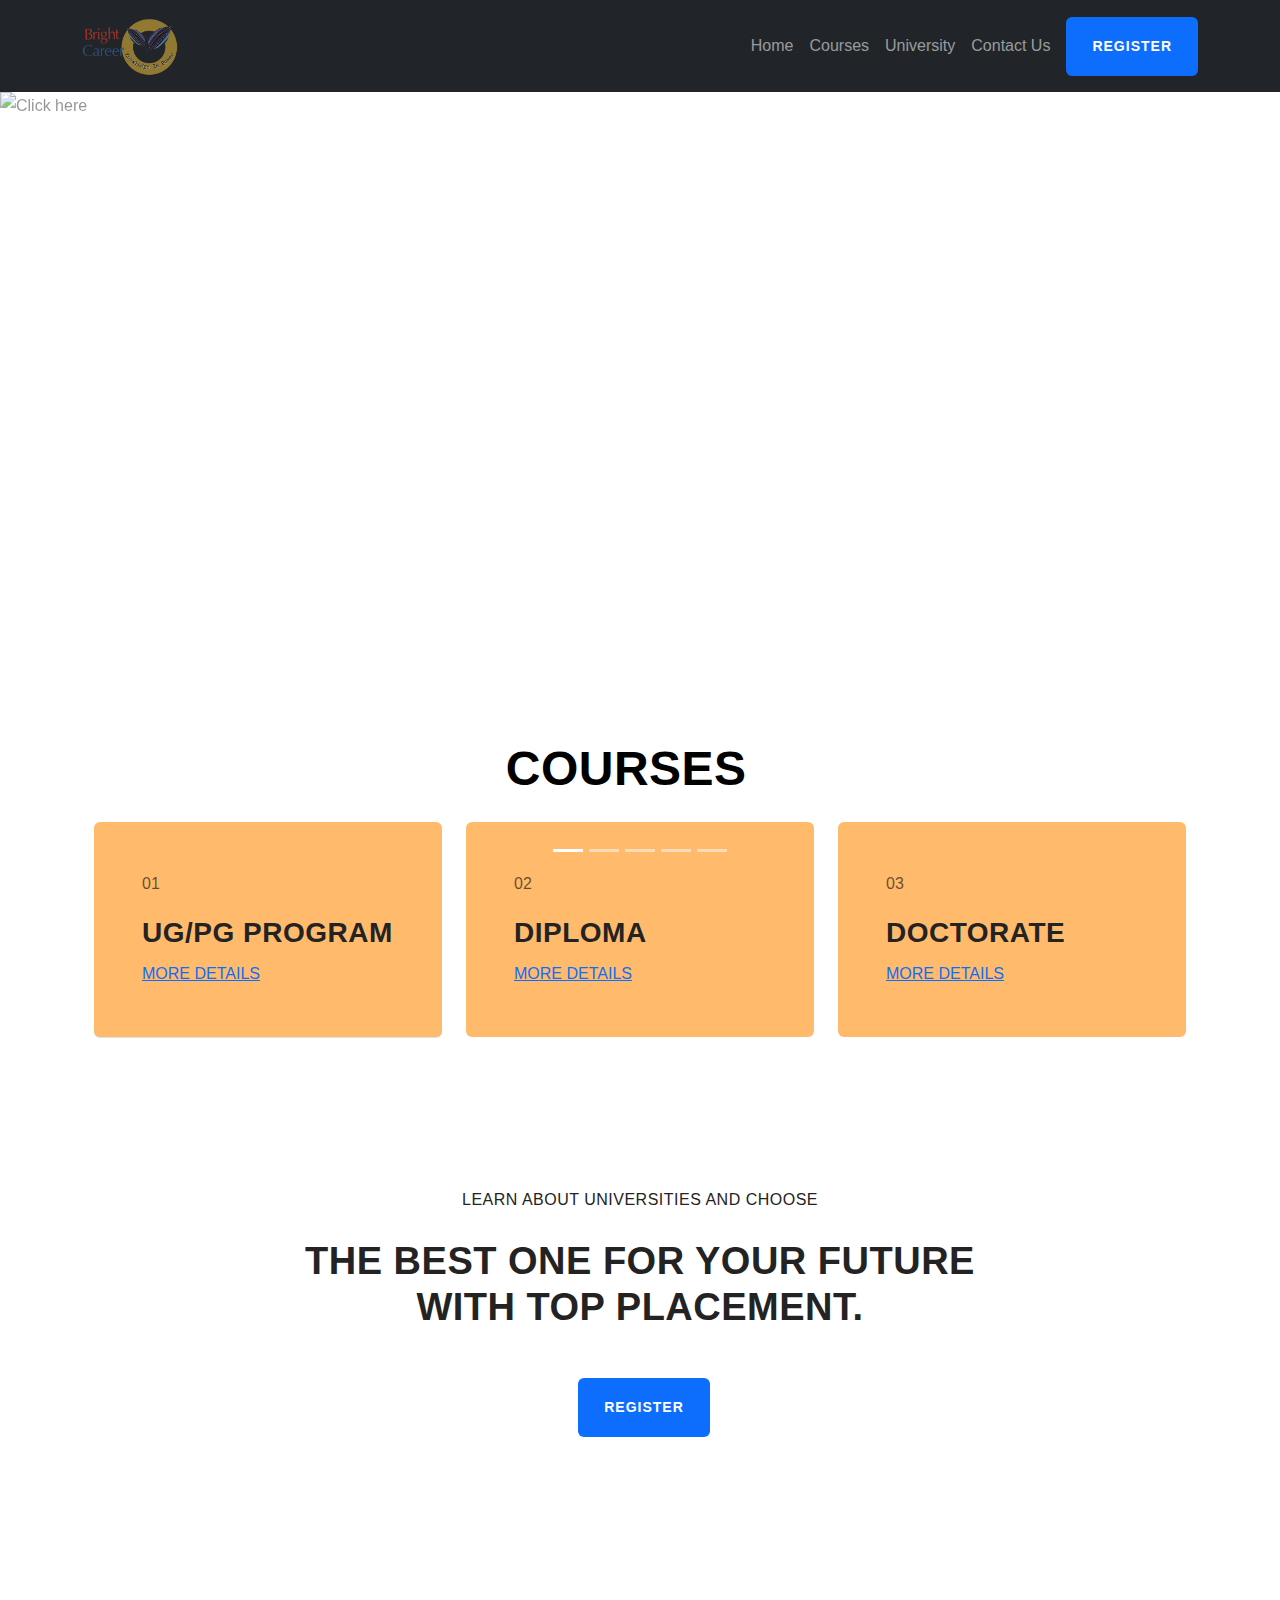
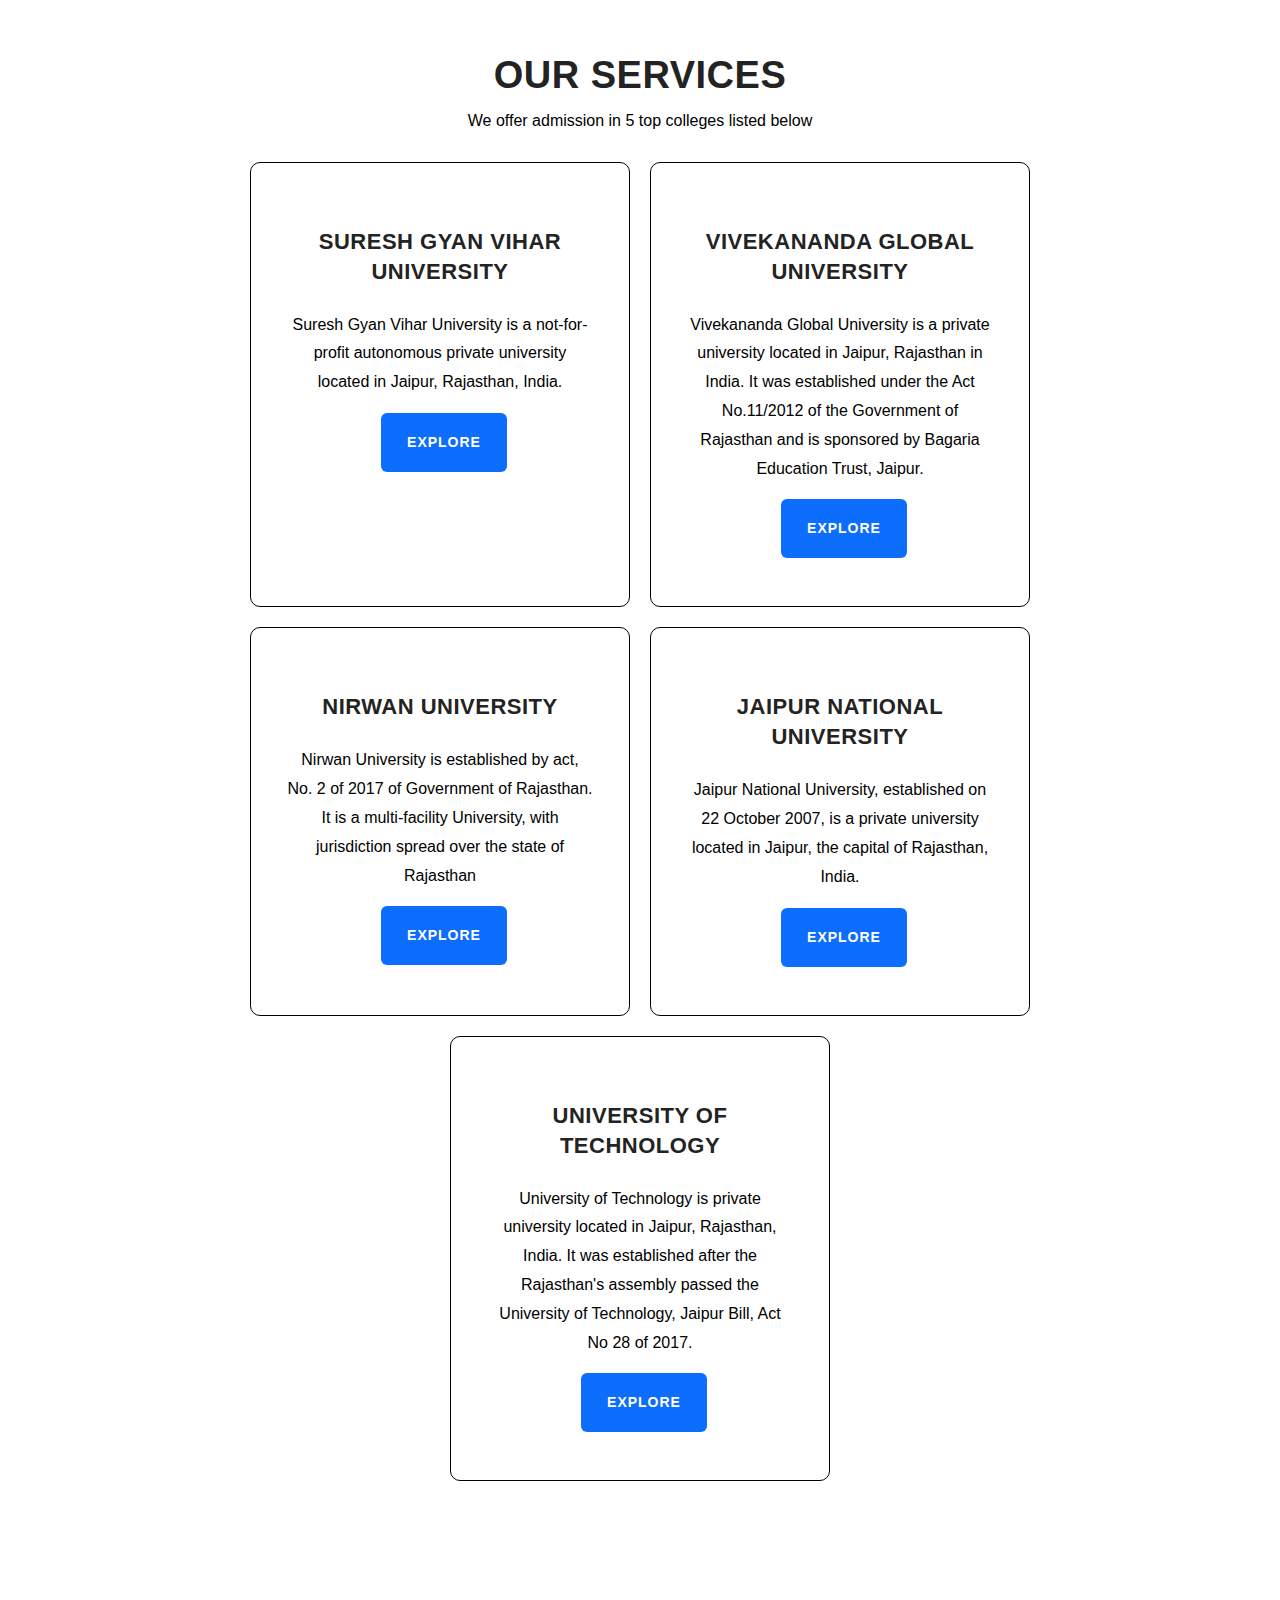
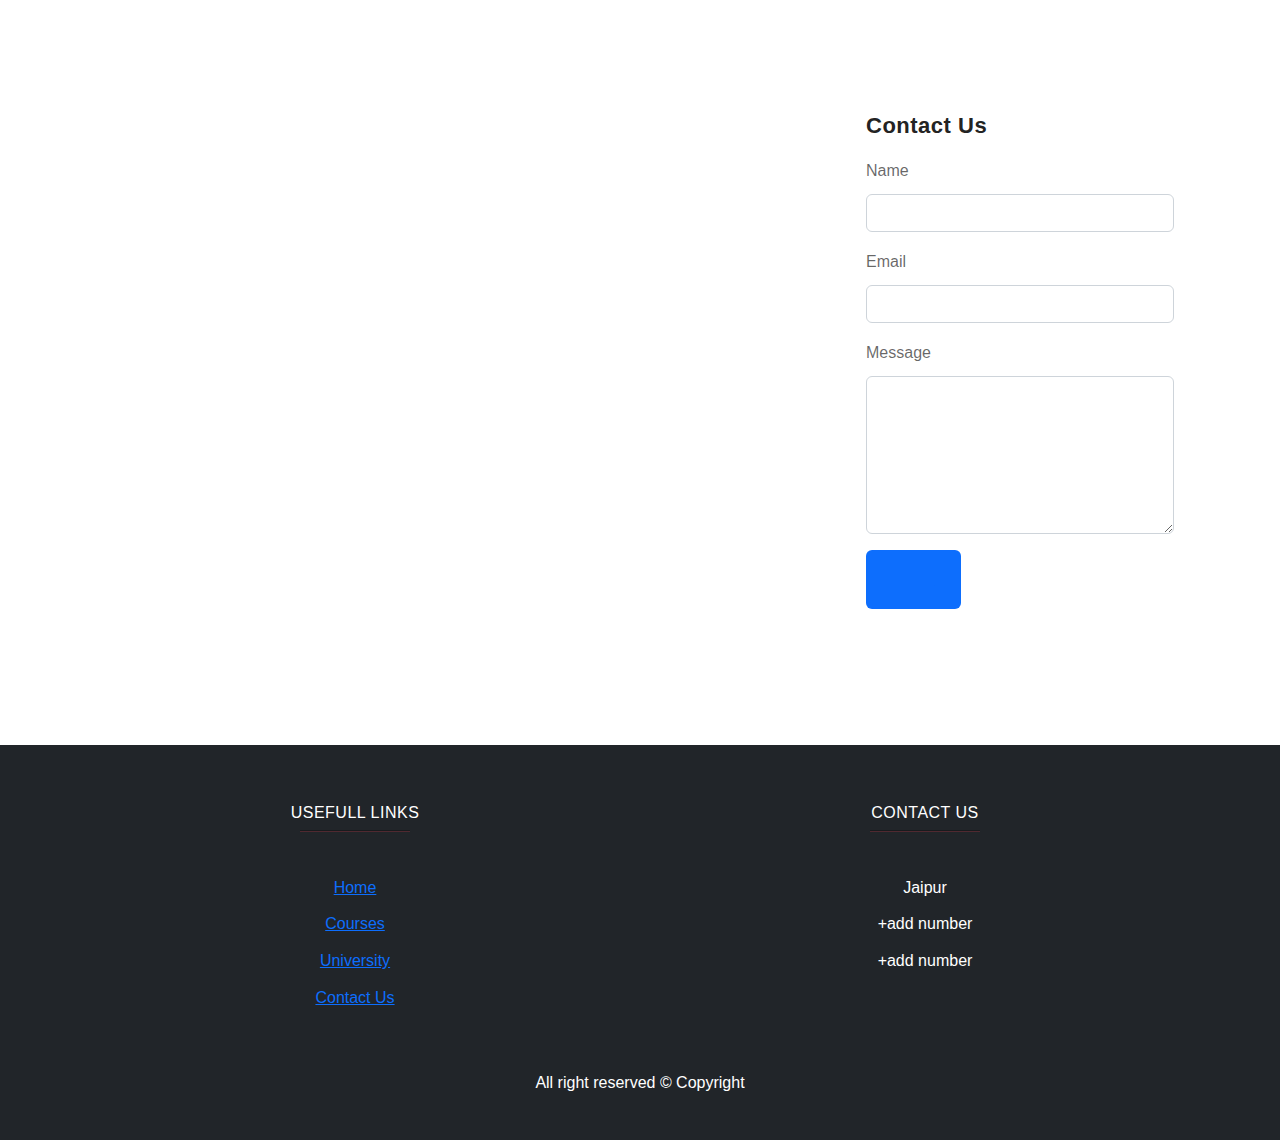
==== index.html @ 21f3c5f2 "updated" ====
<!DOCTYPE html>
<html lang="en" style="border-color: rgb(23,22,22);">

<head>
    <meta charset="utf-8">
    <meta name="viewport" content="width=device-width, initial-scale=1.0, shrink-to-fit=no">
    <title>Bright Career</title>
    <link rel="stylesheet" href="assets/bootstrap/css/bootstrap.min.css">
    <link rel="stylesheet" href="assets/css/-Filterable-Cards--Filterable-Cards.css">
    <link rel="stylesheet" href="assets/css/Hero-Carousel-images.css">
    <link rel="stylesheet" href="assets/css/Navbar-Right-Links-Dark-icons.css">
    <link rel="stylesheet" href="./assets/css/style.css">
</head>

<body onload="loadfun()">
  <div id="loading"></div>
    <!-- Navbar -->
    <nav class="navbar navbar-dark navbar-expand-md bg-dark py-3">
        <div class="container"><img src="assets/img/Logo.png" height="60">
            <div class="collapse navbar-collapse" id="navcol-5">
                <ul class="navbar-nav ms-auto">
                    <li class="nav-item"><a class="nav-link" href="#home">Home</a></li>
                    <li class="nav-item"><a class="nav-link"  href="#courses">Courses</a></li>
                    <li class="nav-item"><a class="nav-link" href="university.html">University</a></li>
                    <li class="nav-item"><a class="nav-link" href="#contact">Contact Us</a></li>
                </ul>
                <a class="btn btn-primary ms-md-2" role="button" href="https://form.jotform.com/230545612341043">REGISTER</a>
            </div>
        </div>
    </nav>
    
<!-- home -->
<section id="home">
    <div class="carousel slide" data-bs-ride="carousel" id="carousel-1" style="height: 600px;">
        <div class="carousel-inner">
            <div class="carousel-item active">
              <img src="https://th.bing.com/th/id/R.c46349464b36366a678c70a142ece38c?rik=jVzvlXghkOiZgA&riu=http%3a%2f%2falumni.gyanvihar.org%2fimages%2fslider%2fDSC_85201.png&ehk=itTjQwBHKV2wvMaHwPXUpFY6dUmXvR1XS21XukQgwUU%3d&risl=&pid=ImgRaw&r=0" alt="Click here" height="610" width="1920">
              <div class="carousel-caption">
                <h1> <strong>Suresh Gyan Vihar University</strong></h1>
                
              </div> 
            </div>
            <div class="carousel-item">
              <img src="https://vgu.ac.in/wp-content/uploads/2021/04/IMG-20200418-WA0080-1.jpg" alt="Click here" height="610" width="1920">
              <div class="carousel-caption">
                <h1><strong>Vivekananda Global University</strong></h1>
                
                
              </div> 
            </div>
            <div class="carousel-item">
                <img src="https://images.static-collegedunia.com/public/college_data/images/appImage/1617194466cover.jpg?tr=c-force" alt="Click here" height="610" width="1920">
                <div class="carousel-caption">
                  <h1><strong>Nirwan University</strong></h1>
                  
                </div> 
              </div>
              <div class="carousel-item">
                <img src="https://www.jnujaipur.ac.in/uploads/image/522imguf_career.jpg" alt="Click here" height="610" width="1920">
                <div class="carousel-caption">
                  <h1><strong>Jaipur National University</strong></h1>
                  
                </div> 
              </div>
              <div class="carousel-item">
                <img src="https://images.collegedunia.com/public/college_data/images/campusimage/1583752627Picture1.png" alt="Click here" height="610" width="1920">
                <div class="carousel-caption">
                  <h1><strong>University of technology</strong></h1>
                  
                </div> 
              </div>
          </div>   
        </div>

        <div><a class="carousel-control-prev" href="#carousel-1" role="button" data-bs-slide="prev" style="padding-bottom: 64px;"><span class="carousel-control-prev-icon"></span><span class="visually-hidden">Previous</span></a><a class="carousel-control-next" href="#carousel-1" role="button" data-bs-slide="next"><span class="carousel-control-next-icon" style="padding-top: 0px;padding-bottom: 95px;margin-bottom: 74px;"></span><span class="visually-hidden">Next</span></a></div>
        <ol class="carousel-indicators" style="margin-top: 119px;padding-bottom: 22px;">
            <li data-bs-target="#carousel-1" data-bs-slide-to="0" class="active"></li>
            <li data-bs-target="#carousel-1" data-bs-slide-to="1"></li>
            <li data-bs-target="#carousel-1" data-bs-slide-to="2"></li>
            <li data-bs-target="#carousel-1" data-bs-slide-to="3"></li>
            <li data-bs-target="#carousel-1" data-bs-slide-to="4"></li>
            
        </ol>
    </div>
</section>


<!-- courses -->
<section id="courses">
            <section class="py-5">
                <div class="col padMar">
                <div class="container">
                    <h1 class="text-center mb-4">Courses &nbsp;</h1>
                    <div class="row filtr-container">

                        <section class="mt-80px">
                            <div class="container">
                                <div class="row ">
                                    <div class="col-lg-4 col-md-6">
                                        <div class="card p-5 border-0 rounded-top border-bottom position-relative hover-style-1">
                                            <span class="number">01</span>
                                            <h3 class="mt-3">UG/PG Program</h3>
                                            <a href="university.html" class="text-color text-uppercase font-size-13 letter-spacing font-weight-bold"><i class="ti-minus mr-2 "></i>more Details</a>
                                        </div>
                                    </div>
                                    <div class="col-lg-4 col-md-6">
                                        <div class="card p-5 border-0 rounded-top hover-style-1">
                                            <span class="number">02</span>
                                            <h3 class="mt-3">Diploma</h3>
                                            <!-- <p class="mt-3 mb-4">Vestibulum sit amet blan augue, sit amet vehicula mi. Aliquam vitae varius.</p> -->
                                            <a href="university.html" class="text-color text-uppercase font-size-13 letter-spacing font-weight-bold"><i class="ti-minus mr-2 "></i>more Details</a>
                                        </div>
                                    </div>
                                    <div class="col-lg-4 col-md-6">
                                        <div class="card p-5 border-0 rounded-top hover-style-1">
                                            <span class="number">03</span>
                                            <h3 class="mt-3">Doctorate</h3>
                                            <!-- <p class="mt-3 mb-4">Vestibulum sit amet blan augue, sit amet vehicula mi. Aliquam vitae varius.</p> -->
                                            <a href="university.html" class="text-color text-uppercase font-size-13 letter-spacing font-weight-bold"><i class="ti-minus mr-2 "></i>more Details</a>
                                        </div>
                                    </div>
                                </div>
                            </div>
                        </section>
                        
                    </div>
                </div>
            </div>
                </section>
        </section>

<section class="section cta">
            <div class="container">
                <div class="row justify-content-center">
                    <div class="col-lg-8 col-md-12 col-sm-12">
                        <div class="text-center">
                            <span class="h6 letter-spacing">Learn about universities and choose</span>
                            <h2 class="text-lg mt-4 mb-5">
                                the best one for your future <span>with top placement.</span>
                            </h2>
        
                            <a class="btn btn-primary ms-md-2" role="button" href="https://form.jotform.com/230545612341043">REGISTER</a>
                        </div>
                    </div>
                </div>
            </div>
</section>

<!-- Section Services Start -->
<section class="section services ">
	<div class="container">
		<div class="row justify-content-center">
			<div class="col-lg-8 text-center">
				<div class="section-title">
					<div class="divider mb-3"></div>
					<h2>Our Services</h2>
					<p>We offer admission in 5 top colleges listed below</p>
				</div>
			</div>
		</div>

		<div class="row no-gutters justify-content-center">
			<div class="col-lg-4 col-md-6 col-sm-6">
				<div class="text-center  px-4 py-5 hover-style-1">
					<i class="icofont-gym-alt-2 text-lg text-color"></i>
					<h4 class="mt-3 mb-4 text-uppercase">Suresh Gyan Vihar University</h4>
					<p>Suresh Gyan Vihar University is a not-for-profit autonomous private university located in Jaipur, Rajasthan, India. </p>
					<a class="btn btn-primary ms-md-2" role="button" href="suresh.html">Explore</a>
				</div>
			</div>
			<div class="col-lg-4 col-md-6 col-sm-6">
				<div class="text-center  px-4 py-5 hover-style-1">
					<i class="icofont-cycling-alt text-lg text-color"></i>
					<h4 class="mt-3 mb-4 text-uppercase">Vivekananda Global University</h4>
					<p>Vivekananda Global University is a private university located in Jaipur, Rajasthan in India. It was established under the Act No.11/2012 of the Government of Rajasthan and is sponsored by Bagaria Education Trust, Jaipur.</p>
					<a class="btn btn-primary ms-md-2" role="button" href="vgu.html">Explore</a>
				</div>
			</div>
			<div class="col-lg-4 col-md-6 col-sm-6">
				<div class="text-center  px-4 py-5 hover-style-1">
					<i class="icofont-gym-alt-3 text-lg text-color"></i>
					<h4 class="mt-3 mb-4 text-uppercase">Nirwan University</h4>
					<p>Nirwan University is established by act, No. 2 of 2017 of Government of Rajasthan. It is a multi-facility University, with jurisdiction spread over the state of Rajasthan</p>
					<a class="btn btn-primary ms-md-2" role="button" href="nirvan.html">Explore</a>
				</div>
			</div>
			<div class="col-lg-4 col-md-6 col-sm-6">
				<div class="text-center  px-4 py-5 hover-style-1">
					<i class="icofont-muscle text-lg text-color"></i>
					<h4 class="mt-3 mb-4 text-uppercase">Jaipur National University</h4>
					<p>Jaipur National University, established on 22 October 2007, is a private university located in Jaipur, the capital of Rajasthan, India.</p>
					<a class="btn btn-primary ms-md-2" role="button" href="jnu.html">Explore</a>
				</div>
			</div>
			<div class="col-lg-4 col-md-6 col-sm-6">
				<div class="text-center  px-4 py-5 hover-style-1">
					<i class="icofont-dumbbell text-lg text-color"></i>
					<h4 class="mt-3 mb-4 text-uppercase">University of technology</h4>
					<p>University of Technology is private university located in Jaipur, Rajasthan, India. It was established after the Rajasthan's assembly passed the University of Technology, Jaipur Bill, Act No 28 of 2017.</p>
					<a class="btn btn-primary ms-md-2" role="button" href="uot.html">Explore</a>
				</div>

			</div>
		</div>
	</div>
</section>

<!-- contact -->
    <section id="contact" class="position-relative py-5">
                    <div class="d-md-none"><iframe allowfullscreen="" frameborder="0" src="https://cdn.bootstrapstudio.io/placeholders/map.html" width="100%" height="100%"></iframe></div>
                    <div class="py-4 py-xl-5">
                        <div class="container">
                            <div class="row">
                                <div class="col"><iframe allowfullscreen="" frameborder="0" loading="lazy" src="https://www.google.com/maps/embed/v1/place?key=AIzaSyCQZyBmqtKuFgIfN_VjSBcP-KuPk3aanSs&amp;q=Jaipur%2C+INDIA&amp;zoom=11&amp;maptype=satellite" width="100%" height="100%"></iframe></div>
                                <div class="col-md-6 col-xl-4">
                                    <div>
                                        <form class="p-3 p-xl-4" method="post">
                                            <h4>Contact Us</h4>
                                            <p class="text-muted"></p>
                                            <div class="mb-3"><label class="form-label" for="name">Name</label><input class="form-control" type="text" id="name" name="name"></div>
                                            <div class="mb-3"><label class="form-label" for="email">Email</label><input class="form-control" type="email" id="email" name="email"></div>
                                            <div class="mb-3"><label class="form-label" for="message">Message</label><textarea class="form-control" id="message" name="message" rows="6"></textarea></div>
                                            <div class="mb-3"><button class="btn btn-primary" type="submit"><a href="thanks.html"> Send</a>  </button></div>
                                        </form>
                                    </div>
                                </div>
                            </div>
                        </div>
                    </div>
    </section>
<!--Footer-->
<footer class="page-footer bg-dark">
  
    <div class="container text-center text-md-left mt-5">
      <div class="row">
      <div class="col-md-2 mx-auto mb-4">
        <h6 class="text-uppercase font-weight-bold text-white">Usefull Links</h6>
        <hr class="bg-danger mb-4 mt-0 d-inline-block mx-auto" style="width: 110px; height: 2px;">
  
        <ul class="list-unstyled">
          <li class="my-2 "><a href="#home">Home</a></li>
          <li class="my-2"><a href="#courses">Courses</a></li>
          <li class="my-2"><a href="./university.html">University</a></li>
          <li class="my-2"><a href="#contact">Contact Us</a></li>
        </ul>
        </div>
  
        <div class="col-md-2 mx-auto mb-4">
          <h6 class="text-uppercase font-weight-bold text-white">Contact Us</h6>
          <hr class="bg-danger mb-4 mt-0 d-inline-block mx-auto" style="width: 110px; height: 2px;">
    
          <ul class="list-unstyled text-white">
            <li class="my-2"><i class="fas fa-home mr-3"></i>Jaipur</li>
            <li class="my-2"><i class="fas fa-envelope mr-3"></i></li>
            <li class="my-2"><i class="fas fa-phone mr-3"></i>+add number</li>
            <li class="my-2"><i class="fas fa-print mr-3"></i>+add number</li>
          </ul>
          </div>
    </div>
    </div>
  
    <div class="footer-copyright text-center py-3 text-white">
      <p>All right reserved &copy; Copyright</p>
    </div>
  </footer>
  <script>
    var load = document.getElementById("loading");
    function loadfun()
    {
      load.style.display='none';
    }
  </script>
    <script src="assets/bootstrap/js/bootstrap.min.js"></script>
    <script src="assets/js/-Filterable-Cards--Filterable-Cards.js"></script>
</body>

</html>
---- assets/css/-Filterable-Cards--Filterable-Cards.css ----
.filtr-item {
  padding-top: 30px;
}

.filtr-controls span {
  cursor: pointer;
}

.filtr-controls span:after {
  content: ' ';
  width: 0;
  height: 1px;
  position: absolute;
  bottom: 0;
  left: 50%;
  background: transparent;
  transition: all .6s ease;
}

.filtr-controls span.active:after {
  width: 100%;
  left: 0;
  background: #000;
}

.filtr-loading {
  border: 5px solid #333;
  position: relative;
  border-radius: 40px;
  height: 40px;
  left: 50%;
  margin: 80px 0;
  opacity: 0;
  top: 0;
  width: 40px;
  z-index: 2;
  animation: pulsate 1s ease-out infinite;
}

@keyframes pulsate {
}
---- assets/css/Hero-Carousel-images.css ----
.fit-cover {
  object-fit: cover;
}

html {
}
---- assets/css/Navbar-Right-Links-Dark-icons.css ----
.bs-icon {
  --bs-icon-size: .75rem;
  display: flex;
  flex-shrink: 0;
  justify-content: center;
  align-items: center;
  font-size: var(--bs-icon-size);
  width: calc(var(--bs-icon-size) * 2);
  height: calc(var(--bs-icon-size) * 2);
  color: var(--bs-primary);
}

.bs-icon-xs {
  --bs-icon-size: 1rem;
  width: calc(var(--bs-icon-size) * 1.5);
  height: calc(var(--bs-icon-size) * 1.5);
}

.bs-icon-sm {
  --bs-icon-size: 1rem;
}

.bs-icon-md {
  --bs-icon-size: 1.5rem;
}

.bs-icon-lg {
  --bs-icon-size: 2rem;
}

.bs-icon-xl {
  --bs-icon-size: 2.5rem;
}

.bs-icon.bs-icon-primary {
  color: var(--bs-white);
  background: var(--bs-primary);
}

.bs-icon.bs-icon-primary-light {
  color: var(--bs-primary);
  background: rgba(var(--bs-primary-rgb), .2);
}

.bs-icon.bs-icon-semi-white {
  color: var(--bs-primary);
  background: rgba(255, 255, 255, .5);
}

.bs-icon.bs-icon-rounded {
  border-radius: .5rem;
}

.bs-icon.bs-icon-circle {
  border-radius: 50%;
}
---- assets/css/style.css ----
body {
  line-height: 1.8;
  font-family: "Montserrat", sans-serif;
  -webkit-font-smoothing: antialiased;
  font-size: 16px;
  color: rgba(0, 0, 0, 0.6);
}

#loading{
position: fixed;
width: 100%;
height: 100vh;
background: #fff
url('https://i.gifer.com/ZNeT.gif')
no-repeat center;
z-index: 99999;

}

h1, .h1, h2, .h2, h3, .h3, h4, .h4, h5, .h5, h6, .h6 {
  font-family: "Barlow Condensed", sans-serif;
  font-weight: 700;
  color: #232323;
  letter-spacing: 0.5px;
}

h1, .h1 {
  font-size: 48px;
  text-transform: uppercase;
}

h2, .h2 {
  font-size: 38px;
  text-transform: uppercase;
}

h3, .h3 {
  font-size: 28px;
  line-height: 38px;
  text-transform: uppercase;
}

h4, .h4 {
  font-size: 22px;
  line-height: 30px;
}

h5, .h5 {
  font-size: 18px;
  line-height: 24px;
}

h6, .h6 {
  font-size: 16px;
  text-transform: uppercase;
  font-weight: 400;
}

.section {
  padding: 100px 0;
}

.btn {
  display: inline-block;
  font-size: 14px;
  letter-spacing: 1px;
  padding: 18px 25px;
  text-transform: uppercase;
  border-radius: 10;
  font-weight: 700;
  transition: all 0.5s ease;
  border: 1px solid transparent;
}

.btn:hover {
  border: 1px solid rgb(245, 75, 75);
  background: rgb(245, 75, 75);
  color: #fff !important;
}


  img {
    opacity: 0.7;
  }
  
  img:hover {
    opacity: 1.0;
  }

.carousel-caption{
  color: #000;
}

.hover-style-1 {
    position: relative;
  }
  .hover-style-1:before {
    position: absolute;
    content: "";
    left: 0px;
    top: 0px;
    width: 100%;
    height: 0px;
    transition: all 600ms ease;
    background: linear-gradient(90deg, rgb(245, 99, 75) 0%, #fe9418 100%);
    border-color: rgb(245, 99, 75);
  }
  .hover-style-1 h3, .hover-style-1 p, .hover-style-1 a, .hover-style-1 i, .hover-style-1 h4 {
    position: relative;
    transition: all 600ms ease;
  }
  .hover-style-1:hover:before {
    height: 100%;
  }
  .hover-style-1:hover a {
    color: rgba(255, 255, 255, 0.8) !important;
  }
  
  .hover-style-1:hover h3,
  .hover-style-1:hover h4,
  .hover-style-1:hover p,
  .hover-style-1:hover a {
    color: #fff;
  }
  
  .hover-style-1:hover i {
    color: rgba(255, 255, 255, 0.8) !important;
  }
  
  .cta {
    background: url("../img/hong-kong-university-edit.jpg") fixed 50% 50% no-repeat;
    background-size: cover;
  }

  .text-center{
    color: #000;
  }
  
  
  .card{
    background-color: #ffba6c;
  }

  .col-sm-6{
    border: 1px solid transparent;
    border-color: #000;
    margin: 10px;
    border-radius: 10px;
  }

  .page-footer{
   padding: 10px;
  }
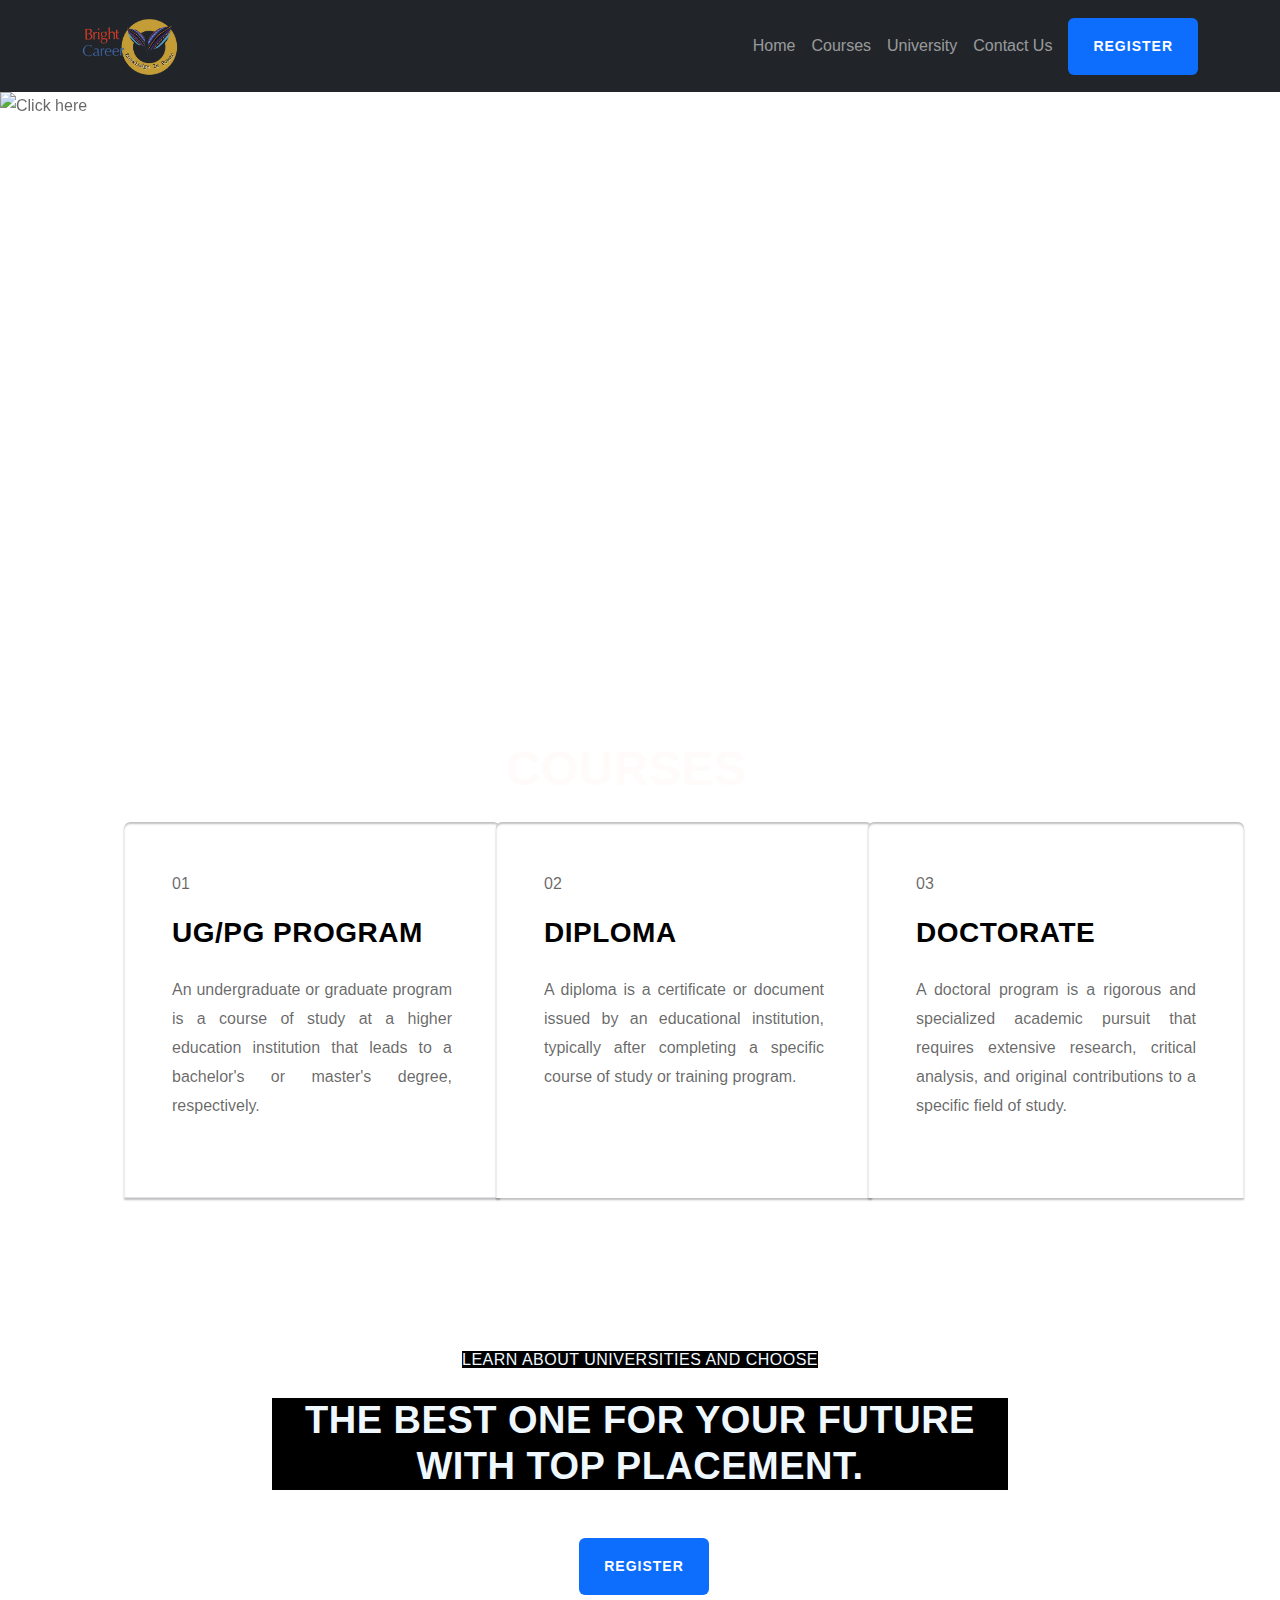
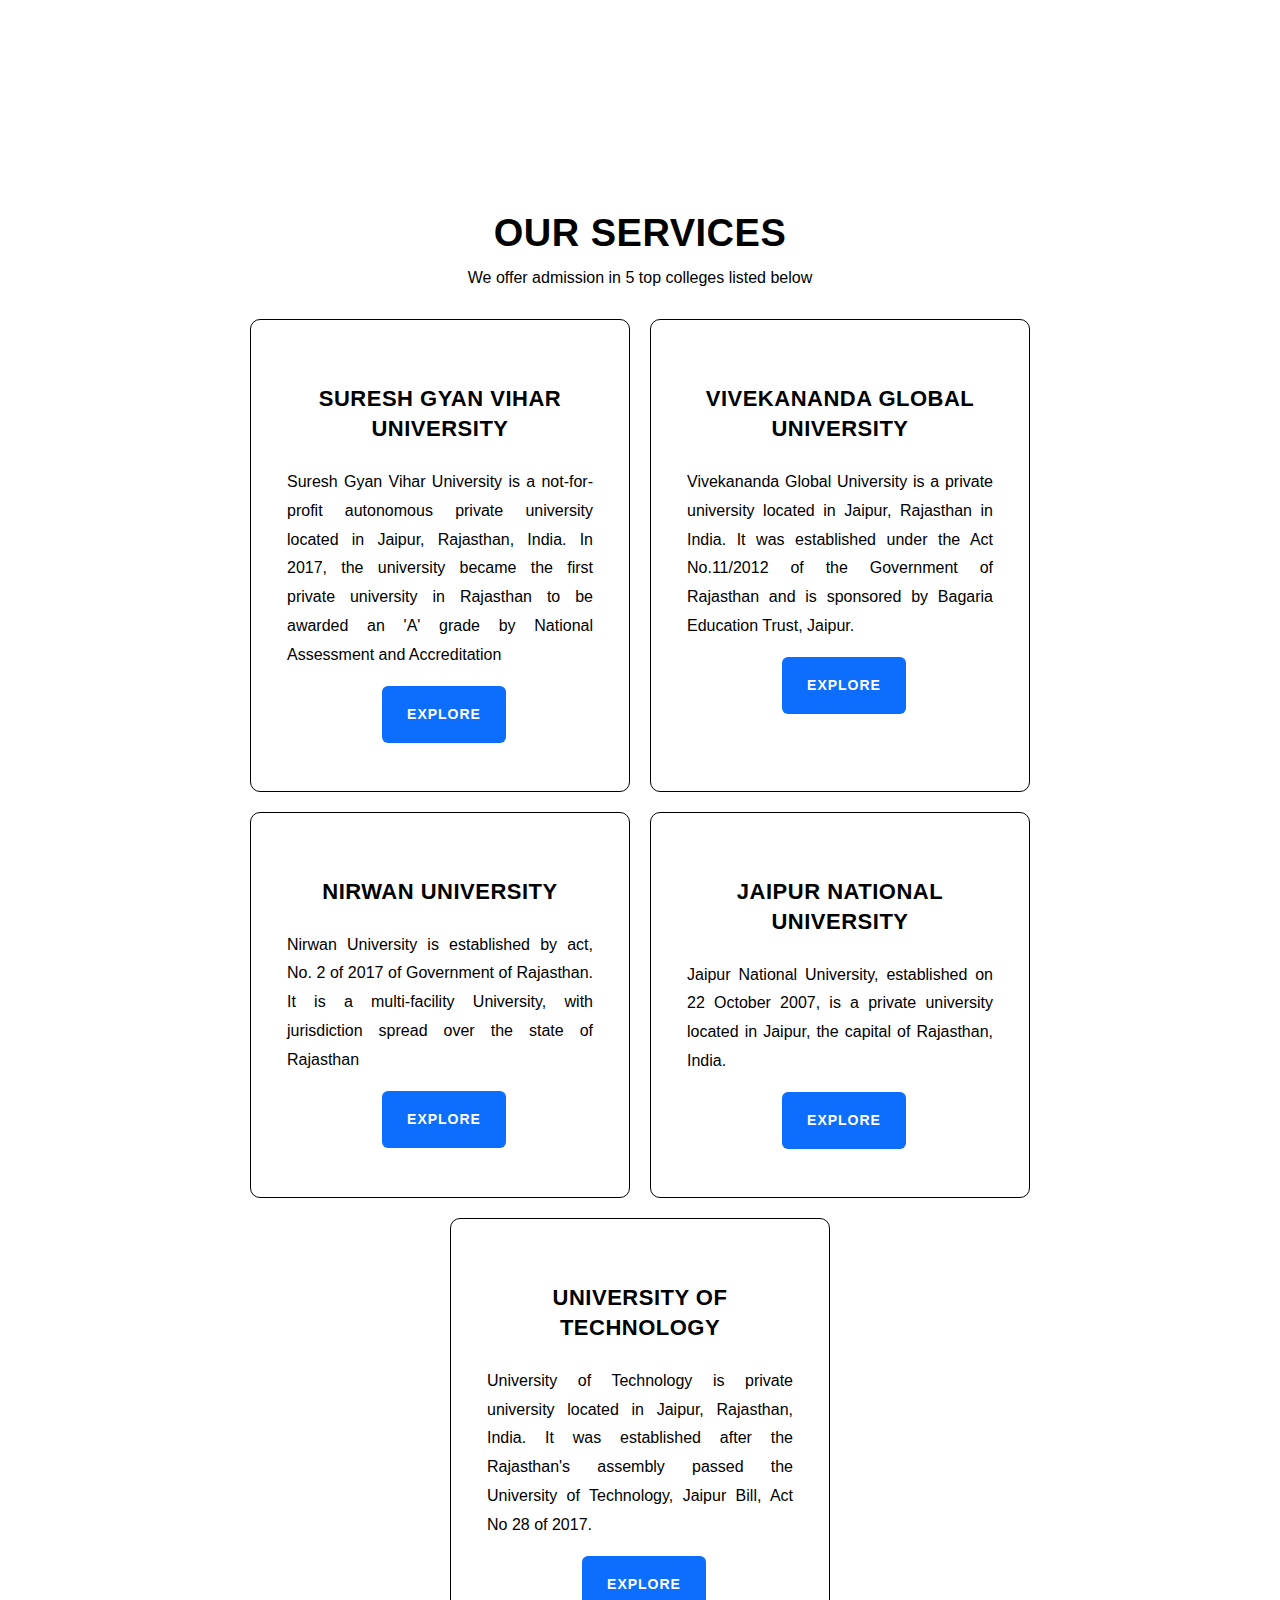
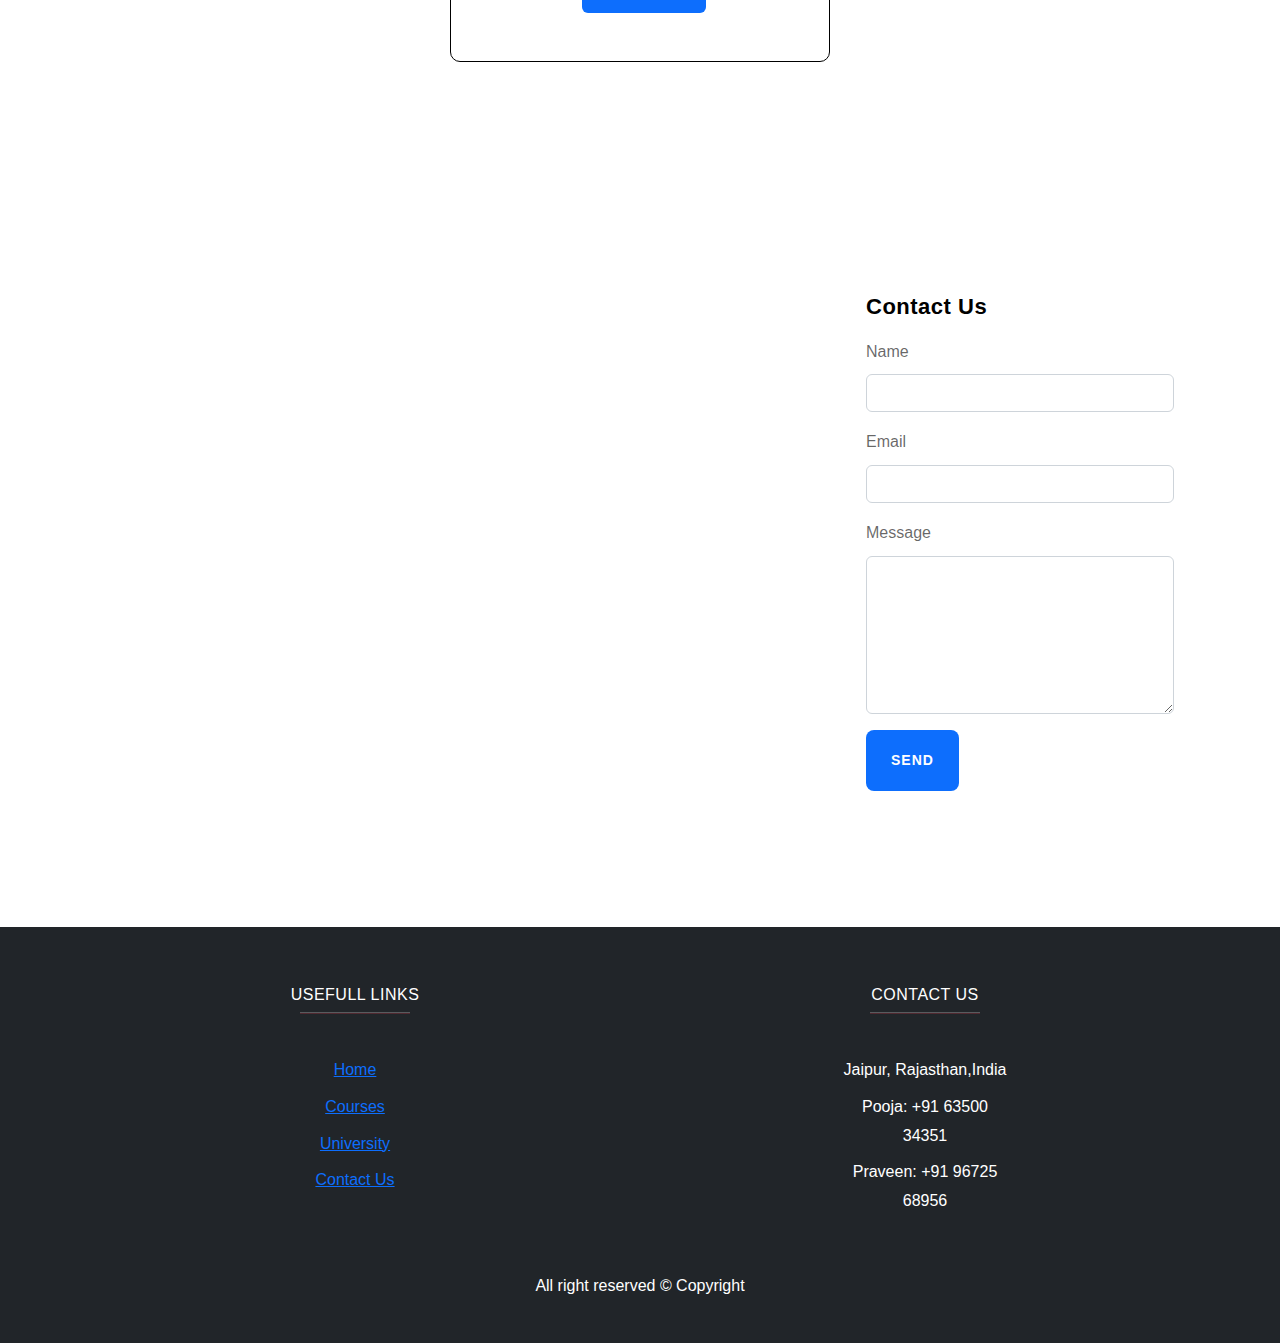
==== commit 99677a3a: "Improved UI" ====
--- a/index.html
+++ b/index.html
@@ -1,72 +1,100 @@
 <!DOCTYPE html>
-<html lang="en" style="border-color: rgb(23,22,22);">
-
-<head>
-    <meta charset="utf-8">
-    <meta name="viewport" content="width=device-width, initial-scale=1.0, shrink-to-fit=no">
+<html lang="en" style="border-color: rgb(23, 22, 22)">
+  <head>
+    <meta charset="utf-8" />
+    <meta
+      name="viewport"
+      content="width=device-width, initial-scale=1.0, shrink-to-fit=no"
+    />
     <title>Bright Career</title>
-    <link rel="stylesheet" href="assets/bootstrap/css/bootstrap.min.css">
-    <link rel="stylesheet" href="assets/css/-Filterable-Cards--Filterable-Cards.css">
-    <link rel="stylesheet" href="assets/css/Hero-Carousel-images.css">
-    <link rel="stylesheet" href="assets/css/Navbar-Right-Links-Dark-icons.css">
-    <link rel="stylesheet" href="./assets/css/style.css">
-</head>
+    <link rel="stylesheet" href="assets/bootstrap/css/bootstrap.min.css" />
+    <link
+      rel="stylesheet"
+      href="assets/css/-Filterable-Cards--Filterable-Cards.css"
+    />
+    <link rel="stylesheet" href="assets/css/Hero-Carousel-images.css" />
+    <link
+      rel="stylesheet"
+      href="assets/css/Navbar-Right-Links-Dark-icons.css"
+    />
+    <link rel="stylesheet" href="./assets/css/style.css" />
+  </head>
+
 
 <body onload="loadfun()">
   <div id="loading"></div>
     <!-- Navbar -->
     <nav class="navbar navbar-dark navbar-expand-md bg-dark py-3">
-        <div class="container"><img src="assets/img/Logo.png" height="60">
-            <div class="collapse navbar-collapse" id="navcol-5">
-                <ul class="navbar-nav ms-auto">
-                    <li class="nav-item"><a class="nav-link" href="#home">Home</a></li>
-                    <li class="nav-item"><a class="nav-link"  href="#courses">Courses</a></li>
-                    <li class="nav-item"><a class="nav-link" href="university.html">University</a></li>
-                    <li class="nav-item"><a class="nav-link" href="#contact">Contact Us</a></li>
-                </ul>
-                <a class="btn btn-primary ms-md-2" role="button" href="https://form.jotform.com/230545612341043">REGISTER</a>
-            </div>
+      <div class="container">
+        <img src="assets/img/Logo.png" height="60" />
+        <div class="collapse navbar-collapse" id="navcol-5">
+          <ul class="navbar-nav ms-auto">
+            <li class="nav-item">
+              <a class="nav-link" href="index.html">Home</a>
+            </li>
+            <li class="nav-item">
+              <a class="nav-link" href="index.html">Courses</a>
+            </li>
+            <li class="nav-item">
+              <a class="nav-link" href="university.html">University</a>
+            </li>
+            <li class="nav-item">
+              <a class="nav-link" href="index.html">Contact Us</a>
+            </li>
+          </ul>
+          
+          <a class="btn btn-primary ms-md-2" role="button" href="https://form.jotform.com/230545612341043">REGISTER</a>
         </div>
+      </div>
     </nav>
     
 <!-- home -->
 <section id="home">
     <div class="carousel slide" data-bs-ride="carousel" id="carousel-1" style="height: 600px;">
         <div class="carousel-inner">
-            <div class="carousel-item active">
-              <img src="https://th.bing.com/th/id/R.c46349464b36366a678c70a142ece38c?rik=jVzvlXghkOiZgA&riu=http%3a%2f%2falumni.gyanvihar.org%2fimages%2fslider%2fDSC_85201.png&ehk=itTjQwBHKV2wvMaHwPXUpFY6dUmXvR1XS21XukQgwUU%3d&risl=&pid=ImgRaw&r=0" alt="Click here" height="610" width="1920">
+
+          <div class="carousel-item active">
+            <img src="https://cdn.wallpapersafari.com/56/59/Gjevgn.jpg" alt="Click here" height="610" width="1920">
+          
+            <div class="carousel-caption">
+              <img src="./assets/img/Logo.png" alt="">
+              <h1 style="background-color: black; color: aliceblue;"><strong>Bright Career</strong></h1>
+            </div> 
+          </div>
+
+            <div class="carousel-item">
+              <img src="https://images.static-collegedunia.com/public/college_data/images/campusimage/14756513063_1416184391_1.jpg" alt="Click here" height="610" width="1920">
               <div class="carousel-caption">
-                <h1> <strong>Suresh Gyan Vihar University</strong></h1>
-                
+                <h1 style="background-color: black; color: aliceblue;"> <strong>Suresh Gyan Vihar University</strong></h1>
               </div> 
             </div>
+
             <div class="carousel-item">
               <img src="https://vgu.ac.in/wp-content/uploads/2021/04/IMG-20200418-WA0080-1.jpg" alt="Click here" height="610" width="1920">
               <div class="carousel-caption">
-                <h1><strong>Vivekananda Global University</strong></h1>
+                <h1 style="background-color: black; color: aliceblue;"><strong>Vivekananda Global University</strong></h1>
                 
                 
               </div> 
             </div>
             <div class="carousel-item">
-                <img src="https://images.static-collegedunia.com/public/college_data/images/appImage/1617194466cover.jpg?tr=c-force" alt="Click here" height="610" width="1920">
+                <img src="https://images.static-collegedunia.com/public/college_data/images/appImage/1617194466cover.jpg" alt="Click here" height="610" width="1920">
                 <div class="carousel-caption">
-                  <h1><strong>Nirwan University</strong></h1>
+                  <h1 style="background-color: black; color: aliceblue;"><strong>Nirwan University</strong></h1>
                   
                 </div> 
               </div>
               <div class="carousel-item">
                 <img src="https://www.jnujaipur.ac.in/uploads/image/522imguf_career.jpg" alt="Click here" height="610" width="1920">
                 <div class="carousel-caption">
-                  <h1><strong>Jaipur National University</strong></h1>
+                  <h1 style="background-color: black; color: aliceblue;"><strong>Jaipur National University</strong></h1>
                   
                 </div> 
               </div>
               <div class="carousel-item">
                 <img src="https://images.collegedunia.com/public/college_data/images/campusimage/1583752627Picture1.png" alt="Click here" height="610" width="1920">
                 <div class="carousel-caption">
-                  <h1><strong>University of technology</strong></h1>
-                  
+                  <h1 style="background-color: black; color: aliceblue;"><strong>University of technology</strong></h1>
                 </div> 
               </div>
           </div>   
@@ -79,6 +107,7 @@
             <li data-bs-target="#carousel-1" data-bs-slide-to="2"></li>
             <li data-bs-target="#carousel-1" data-bs-slide-to="3"></li>
             <li data-bs-target="#carousel-1" data-bs-slide-to="4"></li>
+            <li data-bs-target="#carousel-1" data-bs-slide-to="5"></li>
             
         </ol>
     </div>
@@ -100,23 +129,24 @@
                                         <div class="card p-5 border-0 rounded-top border-bottom position-relative hover-style-1">
                                             <span class="number">01</span>
                                             <h3 class="mt-3">UG/PG Program</h3>
-                                            <a href="university.html" class="text-color text-uppercase font-size-13 letter-spacing font-weight-bold"><i class="ti-minus mr-2 "></i>more Details</a>
+                                            <p class="mt-3 mb-4" style="text-align: justify;">An undergraduate or graduate program is a course of study at a higher education institution that leads to a bachelor's or master's degree, respectively.</p>
+                                            <!-- <a style="text-decoration: none;" href="university.html" class="text-color text-uppercase font-size-13 letter-spacing font-weight-bold" ><i class="ti-minus mr-2 "></i>More Details</a> -->
                                         </div>
                                     </div>
                                     <div class="col-lg-4 col-md-6">
                                         <div class="card p-5 border-0 rounded-top hover-style-1">
                                             <span class="number">02</span>
                                             <h3 class="mt-3">Diploma</h3>
-                                            <!-- <p class="mt-3 mb-4">Vestibulum sit amet blan augue, sit amet vehicula mi. Aliquam vitae varius.</p> -->
-                                            <a href="university.html" class="text-color text-uppercase font-size-13 letter-spacing font-weight-bold"><i class="ti-minus mr-2 "></i>more Details</a>
+                                            <p class="mt-3 mb-4" style="text-align: justify;">A diploma is a certificate or document issued by an educational institution, typically after completing a specific course of study or training program.</p>
+                                            <!-- <a style="text-decoration: none;"  href="university.html" class="text-color text-uppercase font-size-13 letter-spacing font-weight-bold"><i class="ti-minus mr-2 "></i>More Details</a> -->
                                         </div>
                                     </div>
                                     <div class="col-lg-4 col-md-6">
                                         <div class="card p-5 border-0 rounded-top hover-style-1">
                                             <span class="number">03</span>
                                             <h3 class="mt-3">Doctorate</h3>
-                                            <!-- <p class="mt-3 mb-4">Vestibulum sit amet blan augue, sit amet vehicula mi. Aliquam vitae varius.</p> -->
-                                            <a href="university.html" class="text-color text-uppercase font-size-13 letter-spacing font-weight-bold"><i class="ti-minus mr-2 "></i>more Details</a>
+                                            <p class="mt-3 mb-4" style="text-align: justify;">A doctoral program is a rigorous and specialized academic pursuit that requires extensive research, critical analysis, and original contributions to a specific field of study.</p>
+                                            <!-- <a style="text-decoration: none;"  href="university.html" class="text-color text-uppercase font-size-13 letter-spacing font-weight-bold"><i class="ti-minus mr-2 "></i>More Details</a> -->
                                         </div>
                                     </div>
                                 </div>
@@ -134,8 +164,8 @@
                 <div class="row justify-content-center">
                     <div class="col-lg-8 col-md-12 col-sm-12">
                         <div class="text-center">
-                            <span class="h6 letter-spacing">Learn about universities and choose</span>
-                            <h2 class="text-lg mt-4 mb-5">
+                            <span style="background-color: black; color: aliceblue;" class="h6 letter-spacing">Learn about universities and choose</span>
+                            <h2 style="background-color: black; color: aliceblue;" class="text-lg mt-4 mb-5">
                                 the best one for your future <span>with top placement.</span>
                             </h2>
         
@@ -154,7 +184,7 @@
 				<div class="section-title">
 					<div class="divider mb-3"></div>
 					<h2>Our Services</h2>
-					<p>We offer admission in 5 top colleges listed below</p>
+					<p style="color: black;">We offer admission in 5 top colleges listed below</p>
 				</div>
 			</div>
 		</div>
@@ -164,7 +194,7 @@
 				<div class="text-center  px-4 py-5 hover-style-1">
 					<i class="icofont-gym-alt-2 text-lg text-color"></i>
 					<h4 class="mt-3 mb-4 text-uppercase">Suresh Gyan Vihar University</h4>
-					<p>Suresh Gyan Vihar University is a not-for-profit autonomous private university located in Jaipur, Rajasthan, India. </p>
+					<p style="color: black;text-align: justify;">Suresh Gyan Vihar University is a not-for-profit autonomous private university located in Jaipur, Rajasthan, India. In 2017, the university became the first private university in Rajasthan to be awarded an 'A' grade by National Assessment and Accreditation</p>
 					<a class="btn btn-primary ms-md-2" role="button" href="suresh.html">Explore</a>
 				</div>
 			</div>
@@ -172,7 +202,7 @@
 				<div class="text-center  px-4 py-5 hover-style-1">
 					<i class="icofont-cycling-alt text-lg text-color"></i>
 					<h4 class="mt-3 mb-4 text-uppercase">Vivekananda Global University</h4>
-					<p>Vivekananda Global University is a private university located in Jaipur, Rajasthan in India. It was established under the Act No.11/2012 of the Government of Rajasthan and is sponsored by Bagaria Education Trust, Jaipur.</p>
+					<p style="color: black;text-align: justify;">Vivekananda Global University is a private university located in Jaipur, Rajasthan in India. It was established under the Act No.11/2012 of the Government of Rajasthan and is sponsored by Bagaria Education Trust, Jaipur.</p>
 					<a class="btn btn-primary ms-md-2" role="button" href="vgu.html">Explore</a>
 				</div>
 			</div>
@@ -180,7 +210,7 @@
 				<div class="text-center  px-4 py-5 hover-style-1">
 					<i class="icofont-gym-alt-3 text-lg text-color"></i>
 					<h4 class="mt-3 mb-4 text-uppercase">Nirwan University</h4>
-					<p>Nirwan University is established by act, No. 2 of 2017 of Government of Rajasthan. It is a multi-facility University, with jurisdiction spread over the state of Rajasthan</p>
+					<p style="color: black;text-align: justify;">Nirwan University is established by act, No. 2 of 2017 of Government of Rajasthan. It is a multi-facility University, with jurisdiction spread over the state of Rajasthan</p>
 					<a class="btn btn-primary ms-md-2" role="button" href="nirvan.html">Explore</a>
 				</div>
 			</div>
@@ -188,7 +218,7 @@
 				<div class="text-center  px-4 py-5 hover-style-1">
 					<i class="icofont-muscle text-lg text-color"></i>
 					<h4 class="mt-3 mb-4 text-uppercase">Jaipur National University</h4>
-					<p>Jaipur National University, established on 22 October 2007, is a private university located in Jaipur, the capital of Rajasthan, India.</p>
+					<p style="color: black;text-align: justify;">Jaipur National University, established on 22 October 2007, is a private university located in Jaipur, the capital of Rajasthan, India.</p>
 					<a class="btn btn-primary ms-md-2" role="button" href="jnu.html">Explore</a>
 				</div>
 			</div>
@@ -196,7 +226,7 @@
 				<div class="text-center  px-4 py-5 hover-style-1">
 					<i class="icofont-dumbbell text-lg text-color"></i>
 					<h4 class="mt-3 mb-4 text-uppercase">University of technology</h4>
-					<p>University of Technology is private university located in Jaipur, Rajasthan, India. It was established after the Rajasthan's assembly passed the University of Technology, Jaipur Bill, Act No 28 of 2017.</p>
+					<p style="color: black;text-align: justify;">University of Technology is private university located in Jaipur, Rajasthan, India. It was established after the Rajasthan's assembly passed the University of Technology, Jaipur Bill, Act No 28 of 2017.</p>
 					<a class="btn btn-primary ms-md-2" role="button" href="uot.html">Explore</a>
 				</div>
 
@@ -220,7 +250,8 @@
                                             <div class="mb-3"><label class="form-label" for="name">Name</label><input class="form-control" type="text" id="name" name="name"></div>
                                             <div class="mb-3"><label class="form-label" for="email">Email</label><input class="form-control" type="email" id="email" name="email"></div>
                                             <div class="mb-3"><label class="form-label" for="message">Message</label><textarea class="form-control" id="message" name="message" rows="6"></textarea></div>
-                                            <div class="mb-3"><button class="btn btn-primary" type="submit"><a href="thanks.html"> Send</a>  </button></div>
+                                            <!-- <div class="mb-3"><button class="btn btn-primary ms-md-2" role="button" type="submit"><a href="thanks.html"> Send</a></button></div> -->
+                                            <div class="mb-3"><button type="submit" class="contact-btn" href="thanks.html">SEND</button></div>
                                         </form>
                                     </div>
                                 </div>
@@ -250,10 +281,10 @@
           <hr class="bg-danger mb-4 mt-0 d-inline-block mx-auto" style="width: 110px; height: 2px;">
     
           <ul class="list-unstyled text-white">
-            <li class="my-2"><i class="fas fa-home mr-3"></i>Jaipur</li>
-            <li class="my-2"><i class="fas fa-envelope mr-3"></i></li>
-            <li class="my-2"><i class="fas fa-phone mr-3"></i>+add number</li>
-            <li class="my-2"><i class="fas fa-print mr-3"></i>+add number</li>
+            <li class="my-2"><i class="fas fa-home mr-3"></i>Jaipur, Rajasthan,India</li>
+            <!-- <li class="my-2"><i class="fas fa-envelope mr-3"></i>Pooja:</li> -->
+            <li class="my-2"><i class="fas fa-phone mr-3"></i>Pooja: +91 63500 34351</li>
+            <li class="my-2"><i class="fas fa-print mr-3"></i>Praveen: +91 96725 68956</li>
           </ul>
           </div>
     </div>
@@ -263,6 +294,7 @@
       <p>All right reserved &copy; Copyright</p>
     </div>
   </footer>
+  
   <script>
     var load = document.getElementById("loading");
     function loadfun()
--- a/assets/css/style.css
+++ b/assets/css/style.css
@@ -20,8 +20,8 @@
 h1, .h1, h2, .h2, h3, .h3, h4, .h4, h5, .h5, h6, .h6 {
   font-family: "Barlow Condensed", sans-serif;
   font-weight: 700;
-  color: #232323;
   letter-spacing: 0.5px;
+  color: black;
 }
 
 h1, .h1 {
@@ -66,29 +66,27 @@
   letter-spacing: 1px;
   padding: 18px 25px;
   text-transform: uppercase;
-  border-radius: 10;
   font-weight: 700;
   transition: all 0.5s ease;
-  border: 1px solid transparent;
+  border: none;
 }
 
 .btn:hover {
-  border: 1px solid rgb(245, 75, 75);
-  background: rgb(245, 75, 75);
-  color: #fff !important;
-}
-
-
-  img {
+  border: 1px solid rgb(0, 0, 0);
+  background: rgb(255, 255, 255);
+  color: rgb(245, 99, 75);
+}
+
+  /* img {
     opacity: 0.7;
   }
   
   img:hover {
     opacity: 1.0;
-  }
-
-.carousel-caption{
-  color: #000;
+  } */
+
+.navbar img{
+  margin: auto;
 }
 
 .hover-style-1 {
@@ -113,7 +111,7 @@
     height: 100%;
   }
   .hover-style-1:hover a {
-    color: rgba(255, 255, 255, 0.8) !important;
+    color: rgb(245, 99, 75) !important;
   }
   
   .hover-style-1:hover h3,
@@ -133,12 +131,44 @@
   }
 
   .text-center{
-    color: #000;
+    color: #fffbfb;
   }
   
   
   .card{
-    background-color: #ffba6c;
+    background-color: #ffffff;
+    box-shadow: 0px 2px 2px rgba(0, 0, 0, 0.25),
+      inset 0px 2px 2px rgba(0, 0, 0, 0.25);
+    border-radius: 0px;
+    /* width: 30%;
+      height: 300px; */
+    width: 376px;
+    height: 376px;
+    padding: 50px;
+    /* margin-bottom: 30px; */
+    position: relative;
+    margin: 0 30px;
+  }
+  
+  .contact-btn{
+    display: inline-block;
+    background-color: #0d6efd;
+    color: #fff;
+    font-size: 14px;
+    letter-spacing: 1px;
+    padding: 18px 25px;
+    text-transform: uppercase;
+    font-weight: 700;
+    transition: all 0.5s ease;
+    border: none;
+    border-radius: 0.5rem;
+  
+  }
+
+  .contact-btn:hover {
+    border: 1px solid rgb(0, 0, 0);
+    background: rgb(255, 255, 255);
+    color: rgb(245, 99, 75);
   }
 
   .col-sm-6{
@@ -150,4 +180,34 @@
 
   .page-footer{
    padding: 10px;
+  }
+  
+  /* thanks page css */
+
+  .display-3{
+    font-size: 5rem;
+    text-align: center;
+    color: rgb(245, 99, 75);
+  }
+
+  .lead{
+    color: #000;
+    font-size: 1.5rem;
+    text-align: center;
+  }
+
+  /* University CSS */
+
+  .card-uni{
+    height: auto;
+  }
+  .card-uni:hover{
+    background-color: #0d6efd;
+    color: #fff;
+  }
+  .card-uni:hover a{
+    color: #fff;
+  }
+  .card-text a{
+    text-decoration: none;
   }